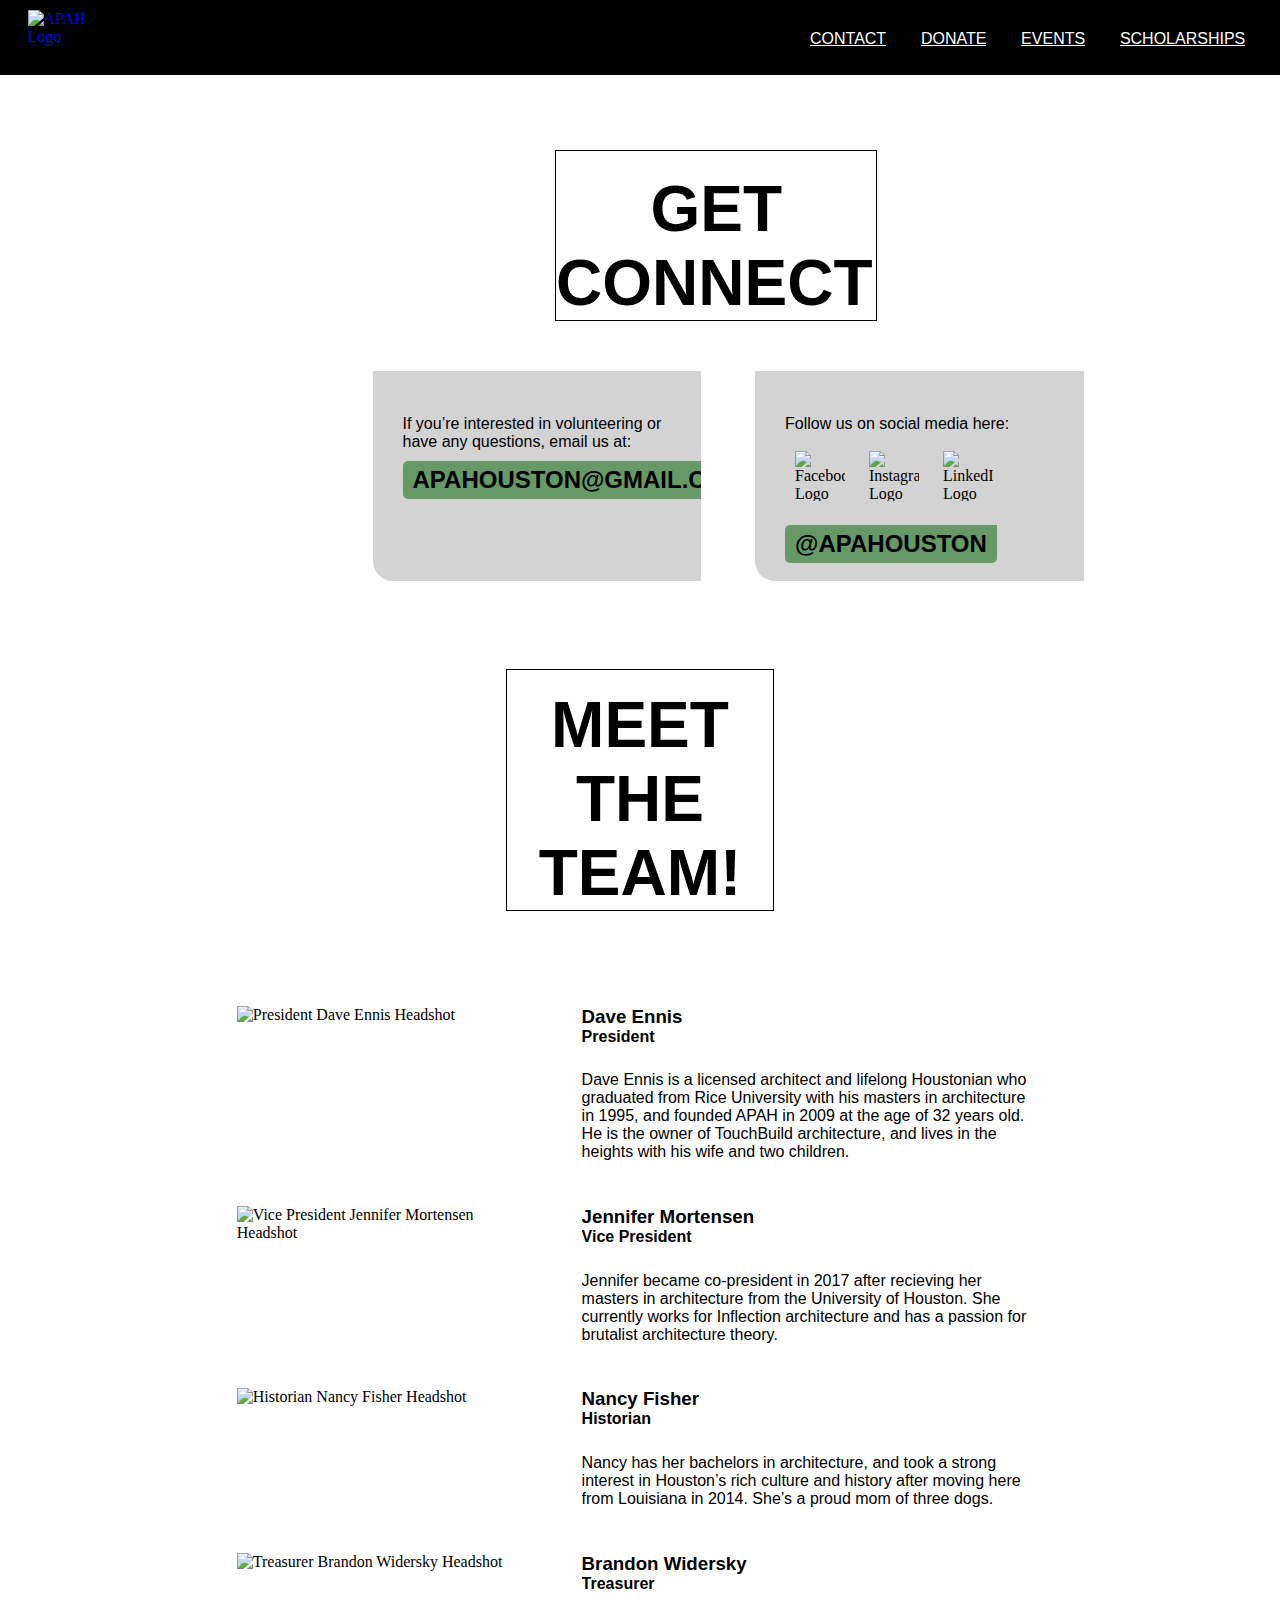
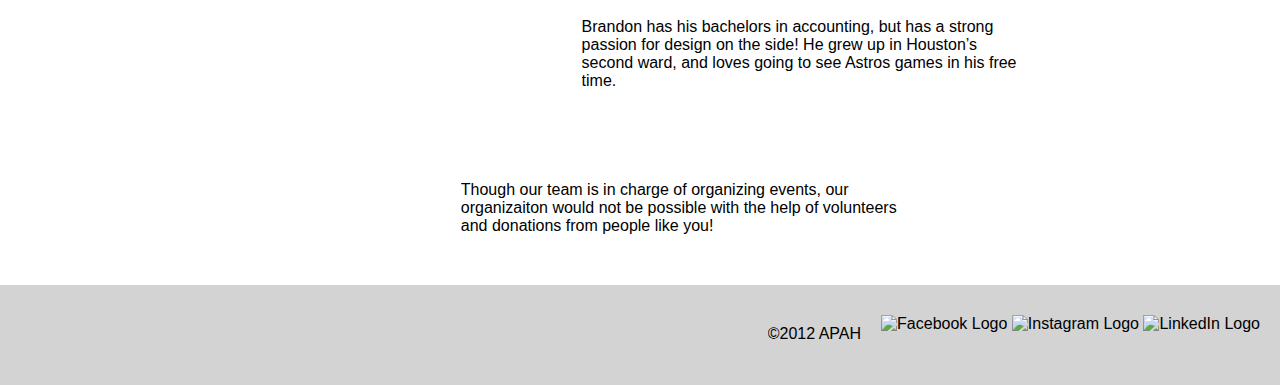
==== ContactPage.html @ 8c8bf14e "Rename Contact_Page.html to ContactPage.html" ====
<!doctype html>
<html>
<head>
<meta charset="UTF-8">
<title>CONTACT</title>
<style>
    @import url(Contact_Page.css);
</style>
</head>

<body>
    
<header>
    <div class="logo">
        <a href="Home_Page.html"><img class="logo" src="Vectors/APAH_Logo.svg" alt="APAH Logo" width="auto px" height="60px"></a>
    </div>

    <nav>
        <a href="Scholarships_Page.html" class="nav-link">SCHOLARSHIPS</a>
        <a href="Events_Page.html" class="nav-link">EVENTS</a>
        <a href="Donate_Page.html" class="nav-link">DONATE</a>
        <a href="Contact_Page.html" class="nav-link">CONTACT</a>
    </nav>
</header>

<div class="get-connected">
         <h1>GET CONNECTED!</h1>
        <div class="questions">
        <p>If you’re interested in volunteering or <br> have any questions, email us at:</p>
        <h2>APAHOUSTON@GMAIL.COM</h2>
        </div>
    <div class="social-media">
        <p>Follow us on social media here:</p><br>
        <img src="Vectors/green-Facebook.svg" alt="Facebook Logo">
        <img src="Vectors/green-Instagram.svg" alt="Instagram Logo">
        <img src="Vectors/green-Linkedin.svg" alt="LinkedIn Logo"><br>
        <h2>@APAHOUSTON</h2>
        </div>
    </div>

<div class="members">
    
    <h1>MEET THE TEAM!</h1>
    
    <div class="profile">
        <img src="Contact/Contact_President.jpg" alt="President Dave Ennis Headshot" width="300px">
    <div class="description">
        <h3>Dave Ennis</h3>
        <h4>President</h4>
        <p>Dave Ennis is a licensed architect and lifelong Houstonian who graduated from Rice University with his masters in architecture in 1995, and founded APAH in 2009 at the age of 32 years old. He is the owner of TouchBuild architecture, and lives in the heights with his wife and two children.</p>
    </div>
        </div>
    
    <div class="profile">
        <img src="Contact/Contact_Vice_President.jpg" alt="Vice President Jennifer Mortensen Headshot" width="300px">
    <div class="description">
        <h3>Jennifer Mortensen</h3>
        <h4>Vice President</h4>
        <p>Jennifer became co-president in 2017 after recieving her masters in architecture from the University of Houston. She currently works for Inflection architecture and has a passion for brutalist architecture theory.</p>
    </div>
    </div>
    
     <div class="profile">
        <img src="Contact/Contact_Historian.jpg" alt="Historian Nancy Fisher Headshot" width="300px">
    <div class="description">
        <h3>Nancy Fisher</h3>
        <h4>Historian</h4>
        <p>Nancy has her bachelors in architecture, and took a strong interest in Houston’s rich culture and history after moving here from Louisiana in 2014. She’s a proud mom of three dogs.</p>
    </div>
    </div>
    
    
     <div class="profile">
        <img src="Contact/Contact_Treasurer.jpg" alt="Treasurer Brandon Widersky Headshot" width="300px">
    <div class="description">
        <h3>Brandon Widersky</h3>
        <h4>Treasurer</h4>
        <p>Brandon has his bachelors in accounting, but has a strong passion for design on the side! He grew up in Houston’s second ward, and loves going to see Astros games in his free time.</p>
    </div>
    </div>
</div>
    
    
<div class="disclaimer">
<p>Though our team is in charge of organizing events, our organizaiton would not be possible with the help of volunteers and donations from people like you!</p>
    </div>

<footer>
    <div>
        <img src="Vectors/Facebook.svg" alt="Facebook Logo" height="40px" width="auto">
        <img src="Vectors/Instagram.svg" alt="Instagram Logo" height="40px" width="auto">
        <img src="Vectors/Linkedin.svg" alt="LinkedIn Logo" height="40px" width="auto">
    </div>
        <div>
        <blockquote>©2012 APAH</blockquote>
    </div>
</footer>
    
</body>
</html>
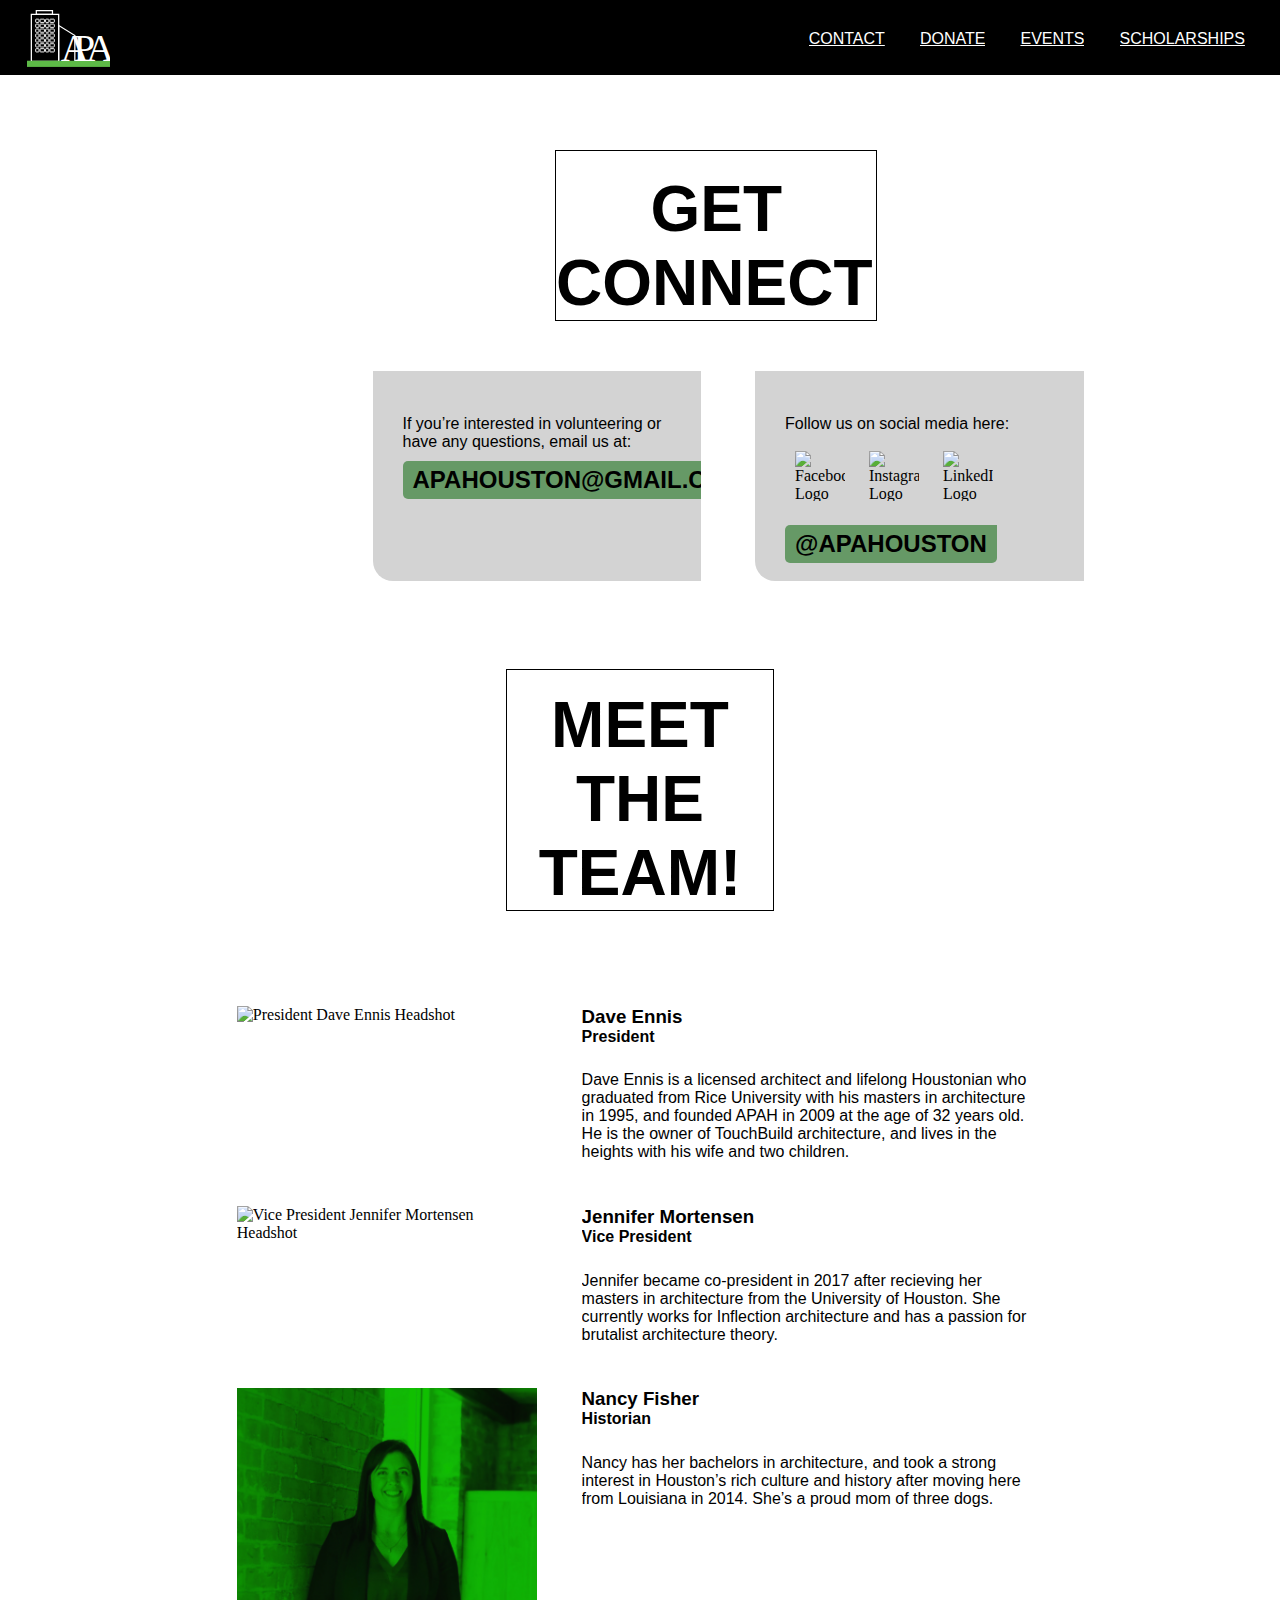
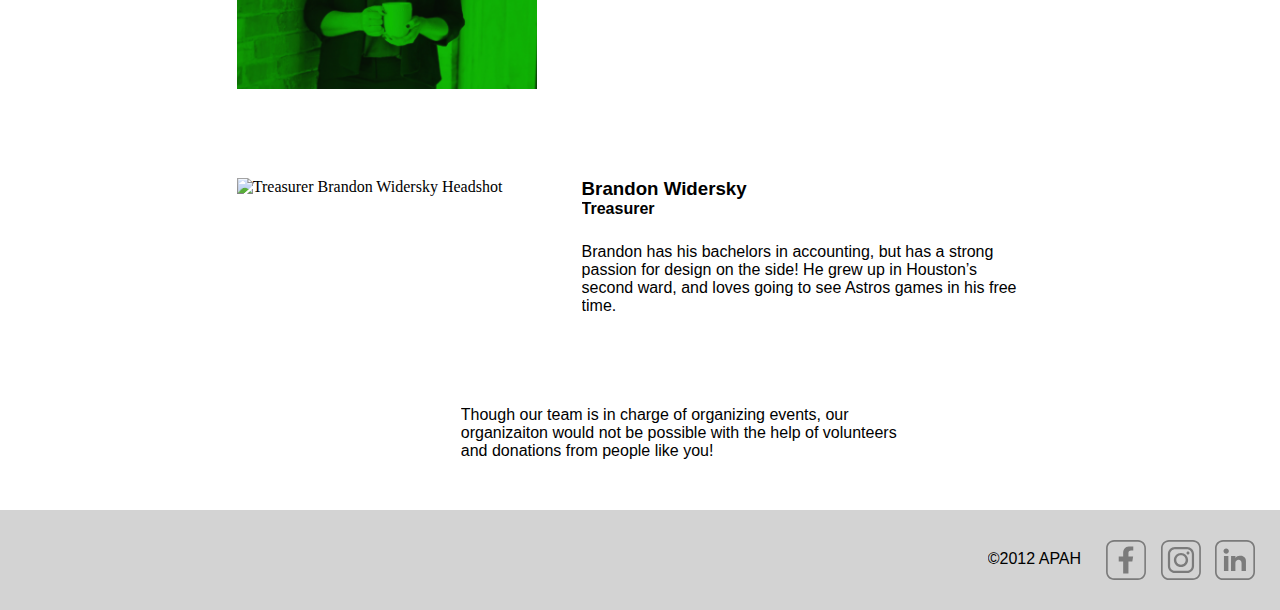
==== commit 0b7683b9: "Update ContactPage.html" ====
--- a/ContactPage.html
+++ b/ContactPage.html
@@ -4,7 +4,7 @@
 <meta charset="UTF-8">
 <title>CONTACT</title>
 <style>
-    @import url(Contact_Page.css);
+    @import url(ContactPage.css);
 </style>
 </head>
 
@@ -12,7 +12,7 @@
     
 <header>
     <div class="logo">
-        <a href="Home_Page.html"><img class="logo" src="Vectors/APAH_Logo.svg" alt="APAH Logo" width="auto px" height="60px"></a>
+        <a href="Home_Page.html"><img class="logo" src="APAH_Logo.svg" alt="APAH Logo" width="auto px" height="60px"></a>
     </div>
 
     <nav>
@@ -43,7 +43,7 @@
     <h1>MEET THE TEAM!</h1>
     
     <div class="profile">
-        <img src="Contact/Contact_President.jpg" alt="President Dave Ennis Headshot" width="300px">
+        <img src="Contact_President.jpg" alt="President Dave Ennis Headshot" width="300px">
     <div class="description">
         <h3>Dave Ennis</h3>
         <h4>President</h4>
@@ -52,7 +52,7 @@
         </div>
     
     <div class="profile">
-        <img src="Contact/Contact_Vice_President.jpg" alt="Vice President Jennifer Mortensen Headshot" width="300px">
+        <img src="Contact_Vice_President.jpg" alt="Vice President Jennifer Mortensen Headshot" width="300px">
     <div class="description">
         <h3>Jennifer Mortensen</h3>
         <h4>Vice President</h4>
@@ -61,7 +61,7 @@
     </div>
     
      <div class="profile">
-        <img src="Contact/Contact_Historian.jpg" alt="Historian Nancy Fisher Headshot" width="300px">
+        <img src="Contact_Historian.jpg" alt="Historian Nancy Fisher Headshot" width="300px">
     <div class="description">
         <h3>Nancy Fisher</h3>
         <h4>Historian</h4>
@@ -71,7 +71,7 @@
     
     
      <div class="profile">
-        <img src="Contact/Contact_Treasurer.jpg" alt="Treasurer Brandon Widersky Headshot" width="300px">
+        <img src="Contact_Treasurer.jpg" alt="Treasurer Brandon Widersky Headshot" width="300px">
     <div class="description">
         <h3>Brandon Widersky</h3>
         <h4>Treasurer</h4>
@@ -87,9 +87,9 @@
 
 <footer>
     <div>
-        <img src="Vectors/Facebook.svg" alt="Facebook Logo" height="40px" width="auto">
-        <img src="Vectors/Instagram.svg" alt="Instagram Logo" height="40px" width="auto">
-        <img src="Vectors/Linkedin.svg" alt="LinkedIn Logo" height="40px" width="auto">
+        <img src="Facebook.svg" alt="Facebook Logo" height="40px" width="auto">
+        <img src="Instagram.svg" alt="Instagram Logo" height="40px" width="auto">
+        <img src="Linkedin.svg" alt="LinkedIn Logo" height="40px" width="auto">
     </div>
         <div>
         <blockquote>©2012 APAH</blockquote>
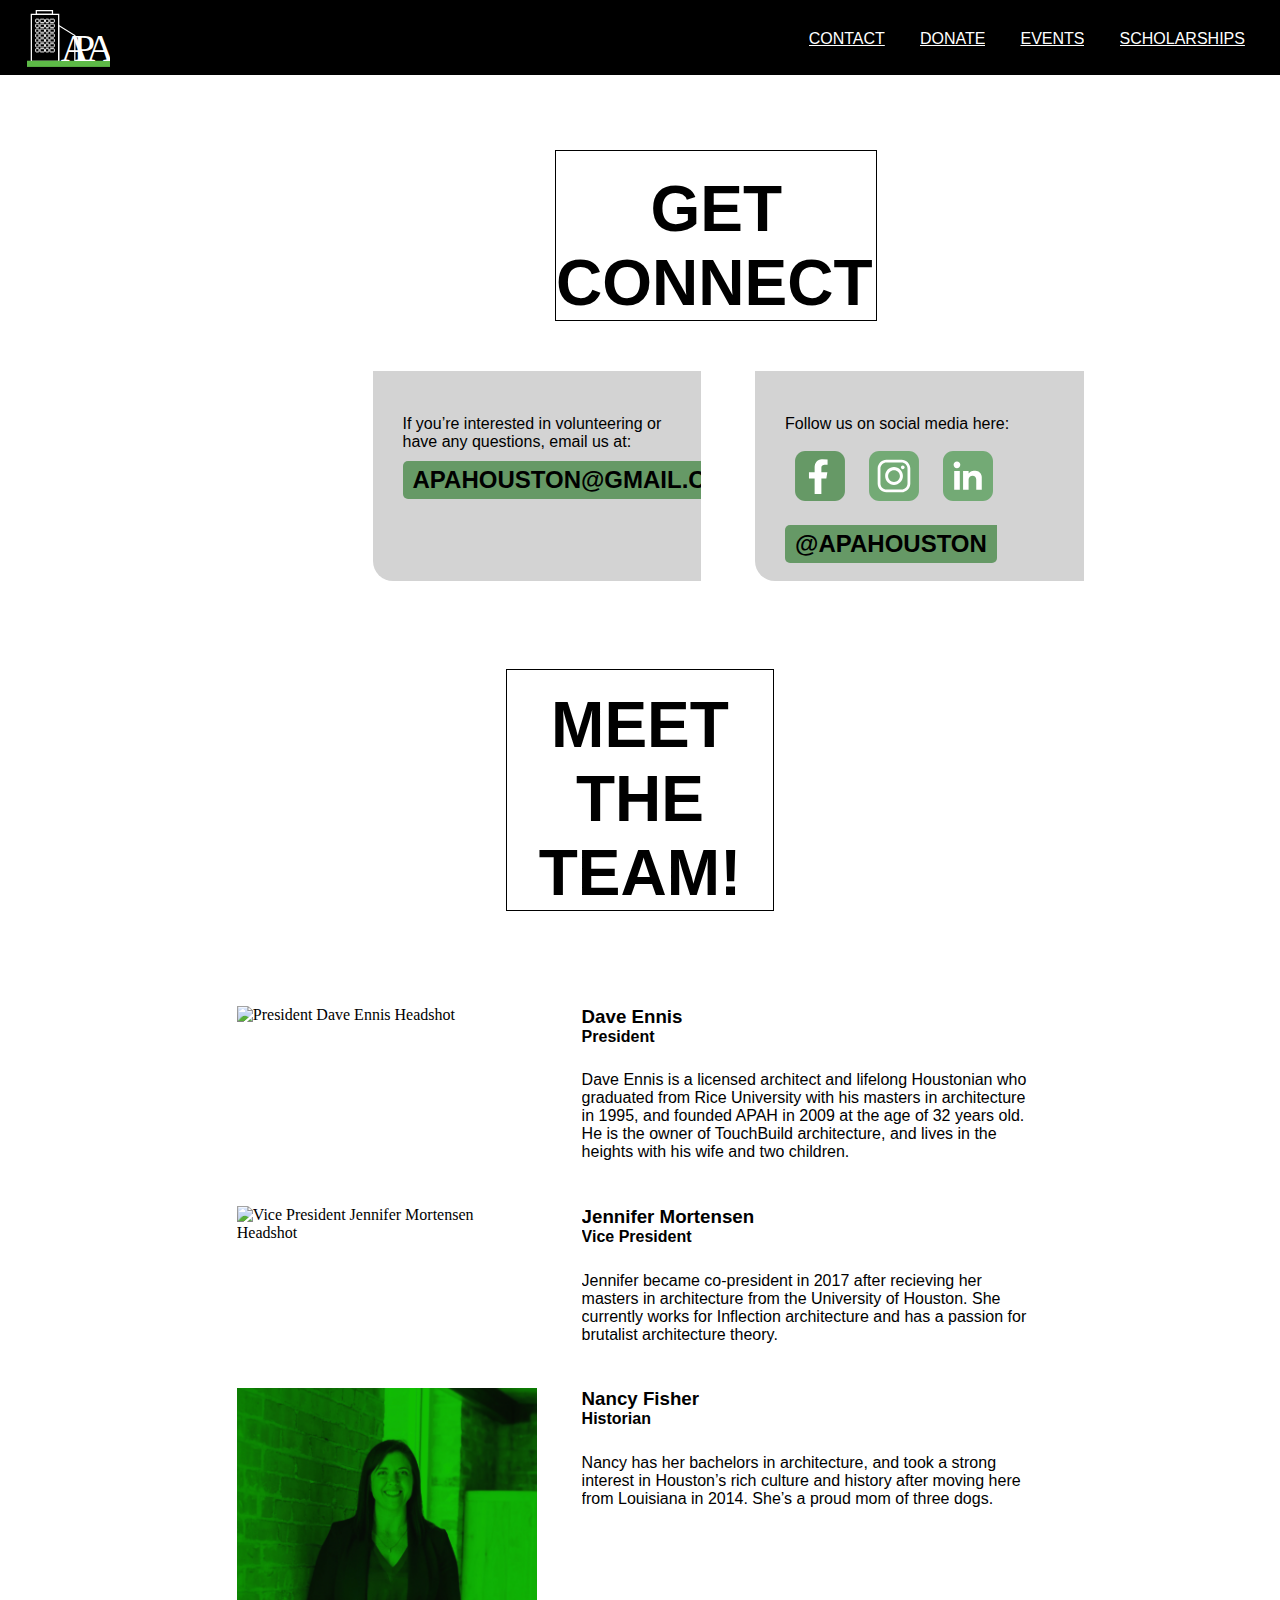
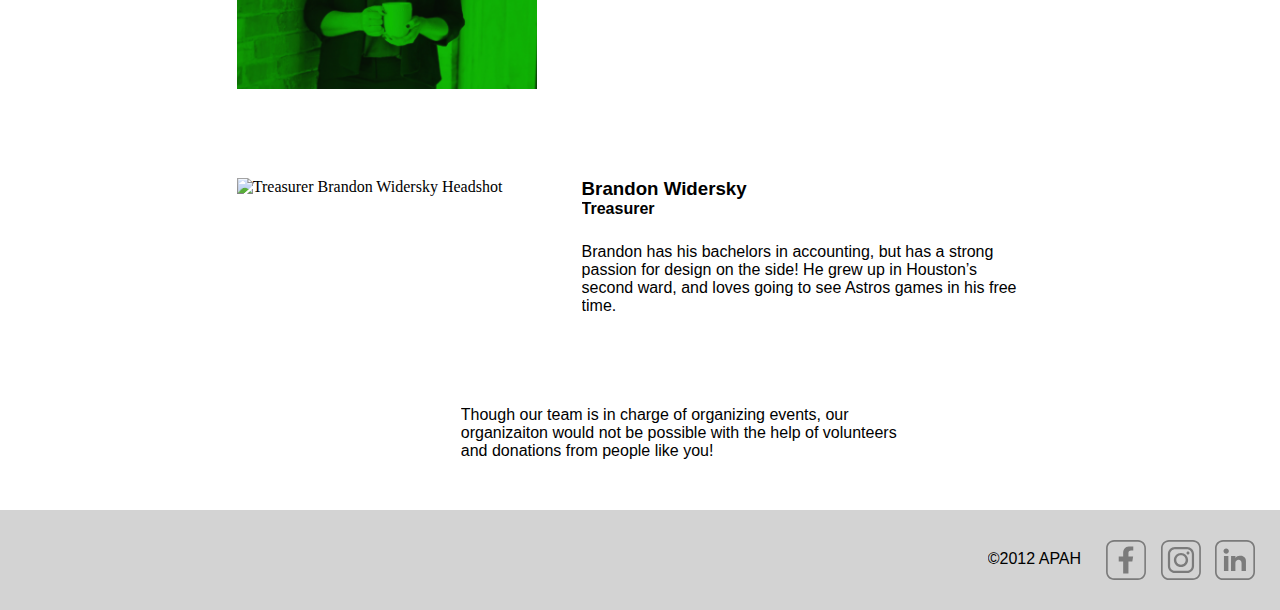
==== commit b47d027e: "Update ContactPage.html" ====
--- a/ContactPage.html
+++ b/ContactPage.html
@@ -12,14 +12,14 @@
     
 <header>
     <div class="logo">
-        <a href="Home_Page.html"><img class="logo" src="APAH_Logo.svg" alt="APAH Logo" width="auto px" height="60px"></a>
+        <a href="HomePage.html"><img class="logo" src="APAH_Logo.svg" alt="APAH Logo" width="auto px" height="60px"></a>
     </div>
 
     <nav>
-        <a href="Scholarships_Page.html" class="nav-link">SCHOLARSHIPS</a>
-        <a href="Events_Page.html" class="nav-link">EVENTS</a>
-        <a href="Donate_Page.html" class="nav-link">DONATE</a>
-        <a href="Contact_Page.html" class="nav-link">CONTACT</a>
+        <a href="ScholarshipsPage.html" class="nav-link">SCHOLARSHIPS</a>
+        <a href="EventsPage.html" class="nav-link">EVENTS</a>
+        <a href="DonatePage.html" class="nav-link">DONATE</a>
+        <a href="ContactPage.html" class="nav-link">CONTACT</a>
     </nav>
 </header>
 
@@ -31,9 +31,9 @@
         </div>
     <div class="social-media">
         <p>Follow us on social media here:</p><br>
-        <img src="Vectors/green-Facebook.svg" alt="Facebook Logo">
-        <img src="Vectors/green-Instagram.svg" alt="Instagram Logo">
-        <img src="Vectors/green-Linkedin.svg" alt="LinkedIn Logo"><br>
+        <img src="greenfacebook.svg" alt="Facebook Logo">
+        <img src="greeninstagram.svg" alt="Instagram Logo">
+        <img src="greenlinkedin.svg" alt="LinkedIn Logo"><br>
         <h2>@APAHOUSTON</h2>
         </div>
     </div>
